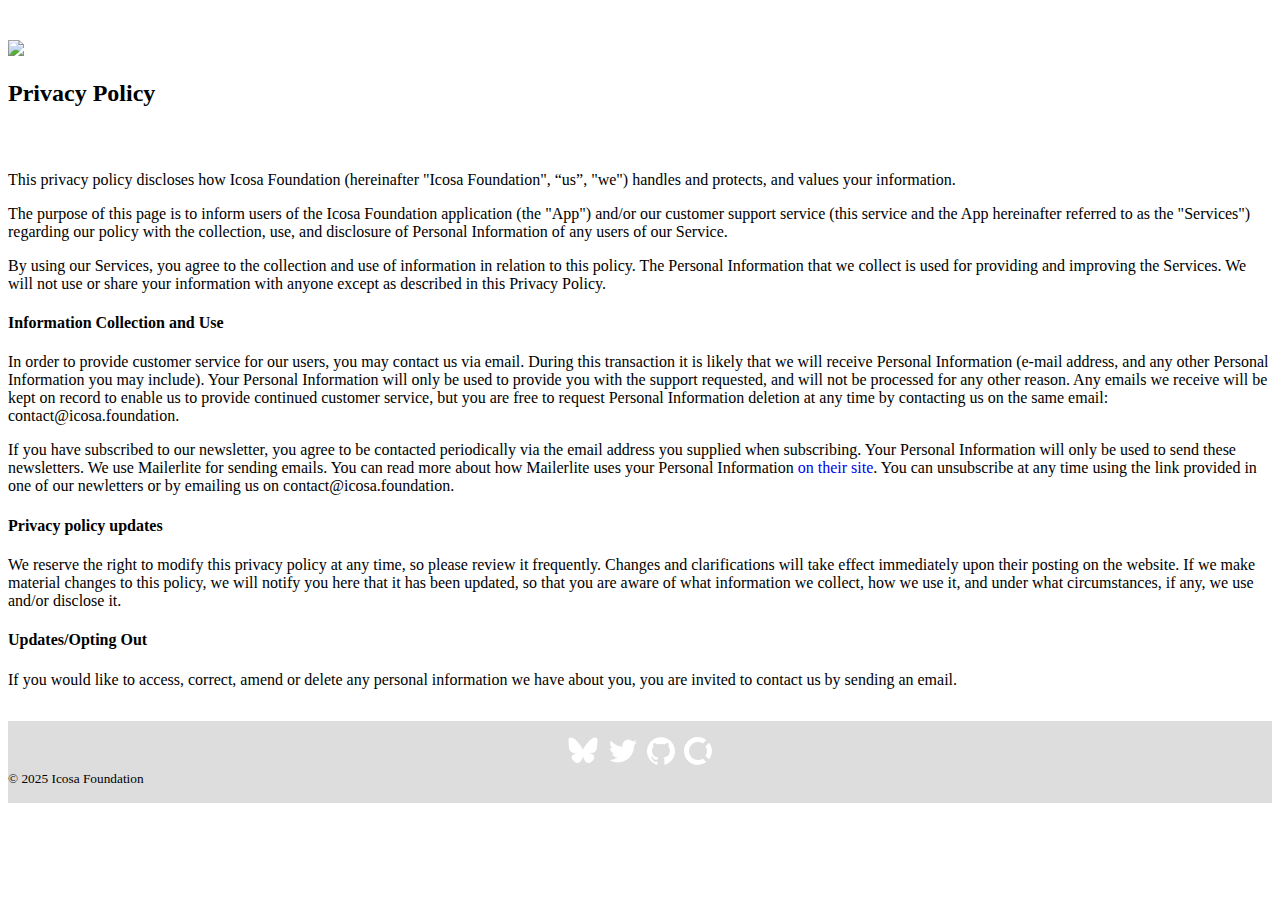
==== privacy-policy/index.html @ 8a618226 "Fix relative urls" ====
<!doctype html>
<html lang="en">

<head>
  <meta charset="utf-8">
  <meta name="viewport" content="width=device-width, initial-scale=1">
  <meta name="description"
    content="Welcome to Icosa Foundation">
  <meta name="author" content="Icosa Foundation">
  <meta property="og:title" content="Icosa Foundation" />
  <meta property="og:type" content="website" />
  <meta property="og:url" content="https://icosa.foundation/" />
  <meta property="og:image" content="https://icosa.foundation/assets/logo.png" />
  <meta property="og:image:width" content="512">
  <meta property="og:image:height" content="512">
  <meta property="og:image:type" content="image/png">
  <meta name="twitter:card" content="summary_large_image">
  <meta name="twitter:title" content="Icosa Foundation">
  <meta name="twitter:description" content="Welcome to Icosa Foundation">
  <meta name="twitter:image" content="https://openbrush.app/assets/logo.png" />
  <title>Icosa Foundation</title>

  <link rel="icon" type="image/png" href="/assets/icon.png" />

  <!-- Bootstrap core CSS -->
  <link href="https://cdn.jsdelivr.net/npm/bootstrap@5.0.2/dist/css/bootstrap.min.css" rel="stylesheet"
    integrity="sha384-EVSTQN3/azprG1Anm3QDgpJLIm9Nao0Yz1ztcQTwFspd3yD65VohhpuuCOmLASjC" crossorigin="anonymous">

  <!-- Custom styles for this template -->
  <link href="/css/style.css?v=1" rel="stylesheet">

  <script>
      (function(w,d,e,u,f,l,n){w[f]=w[f]||function(){(w[f].q=w[f].q||[])
      .push(arguments);},l=d.createElement(e),l.async=1,l.src=u,
      n=d.getElementsByTagName(e)[0],n.parentNode.insertBefore(l,n);})
      (window,document,'script','https://assets.mailerlite.com/js/universal.js','ml');
      ml('account', '1187658');
  </script>

</head>

<body>
  <main>
    <div class="position-relative overflow-hidden text-center">
      <div class="row justify-content-center">
        <div class="col-3 logo">
          <img src="./assets/icosa-foundation-logo.png">
        </div>
      </div>
    </div>
    <div class="d-md-flex flex-equal w-100 my-md-3 ps-md-3">
      <div class="me-md-3 pt-3 px-3 pt-md-5 px-md-5 text-center overflow-hidden">
          <h2 class="display-5">Privacy Policy</h2>
      </div>
    </div>
    <div class="logo-row text-center">
      <p>This privacy policy discloses how Icosa Foundation (hereinafter "Icosa Foundation", “us”, "we") handles and protects, and values your information.</p>

      <p>The purpose of this page is to inform users of the Icosa Foundation application (the "App") and/or our customer support service (this service and the App hereinafter referred to as the "Services") regarding our policy with the collection, use, and disclosure of Personal Information of any users of our Service.</p>

      <p>By using our Services, you agree to the collection and use of information in relation to this policy. The Personal Information that we collect is used for providing and improving the Services. We will not use or share your information with anyone except as described in this Privacy Policy.</p>

      <h4>Information Collection and Use</h4>

      <p>In order to provide customer service for our users, you may contact us via email. During this transaction it is likely that we will receive Personal Information (e-mail address, and any other Personal Information you may include). Your Personal Information will only be used to provide you with the support requested, and will not be processed for any other reason. Any emails we receive will be kept on record to enable us to provide continued customer service, but you are free to request Personal Information deletion at any time by contacting us on the same email: contact@icosa.foundation.</p>

      <p>If you have subscribed to our newsletter, you agree to be contacted periodically via the email address you supplied when subscribing. Your Personal Information will only be used to send these newsletters. We use Mailerlite for sending emails. You can read more about how Mailerlite uses your Personal Information <a href="https://www.mailerlite.com/legal/privacy-policy">on their site</a>. You can unsubscribe at any time using the link provided in one of our newletters or by emailing us on contact@icosa.foundation.</p>

      <h4>Privacy policy updates</h4>

      <p>We reserve the right to modify this privacy policy at any time, so please review it frequently. Changes and clarifications will take effect immediately upon their posting on the website. If we make material changes to this policy, we will notify you here that it has been updated, so that you are aware of what information we collect, how we use it, and under what circumstances, if any, we use and/or disclose it.</p>

      <h4>Updates/Opting Out</h4>

      <p>If you would like to access, correct, amend or delete any personal information we have about you, you are invited to contact us by sending an email.</p>
    </div>
  </main>


  <footer class="container">
    <nav>
        <a class="py-2 d-md-inline-block" target="_blank" href="https://bsky.app/profile/icosa.foundation"><img src="/assets/social/bluesky.svg" /></a>
        <a class="py-2 d-md-inline-block" target="_blank" href="https://twitter.com/icosafoundation"><img src="/assets/social/twitter.svg" /></a>
        <a class="py-2 d-md-inline-block" target="_blank" href="https://github.com/icosa-foundation"><img src="/assets/social/github.svg" /></a>
        <a class="py-2 d-md-inline-block" target="_blank" href="https://www.opencollective.com/icosa"><img src="/assets/social/open-collective.svg" /></a>
    </nav>
    <div class="row">
        <small class="d-block mb-3 text-muted text-center">&copy; 2025 Icosa Foundation</small>
    </div>
  </footer>
  <script src="https://cdn.jsdelivr.net/npm/bootstrap@5.0.2/dist/js/bootstrap.bundle.min.js"
    integrity="sha384-MrcW6ZMFYlzcLA8Nl+NtUVF0sA7MsXsP1UyJoMp4YLEuNSfAP+JcXn/tWtIaxVXM" crossorigin="anonymous"></script>
</body>
</html>
---- css/style.css ----
a {
  text-decoration: none; /* No underline by default */
}

a:hover {
  text-decoration: underline; /* Underline on hover */
}


footer nav {
  display: flex;
  justify-content: center;
}

footer nav a img{
  height: 28px;
  width: auto;
  margin: 0 0.3em;
}

.logo img {
  margin-top: 2em;
  width: 50%;
}

.flex-equal > * {
  flex: 1;
}

.logo-row {
  margin-top: 2em;
  padding: 1em 0;
}

.logo-row img {
  max-width: 100%;
  height: auto;
  margin-bottom: 1em;
}

.logo-row .bottom-logos img {
  height: 150px;
  object-fit: contain;
  width: 100%;
}

.logo-row .top-logos img {
  height: 120px;
  object-fit: contain;
  width: 100%;
}

.funding-row {
  font-size: small;
}

.subscribe-row {
  margin-block-end: 1rem;
}

.subscribe-row .ml-subscribe-form {
  background-color: #fff;
  margin: 1em 0 !important;
}

footer {
  padding: 1em 0;
  max-width: 100% !important;
  background-color: #ddd;
}
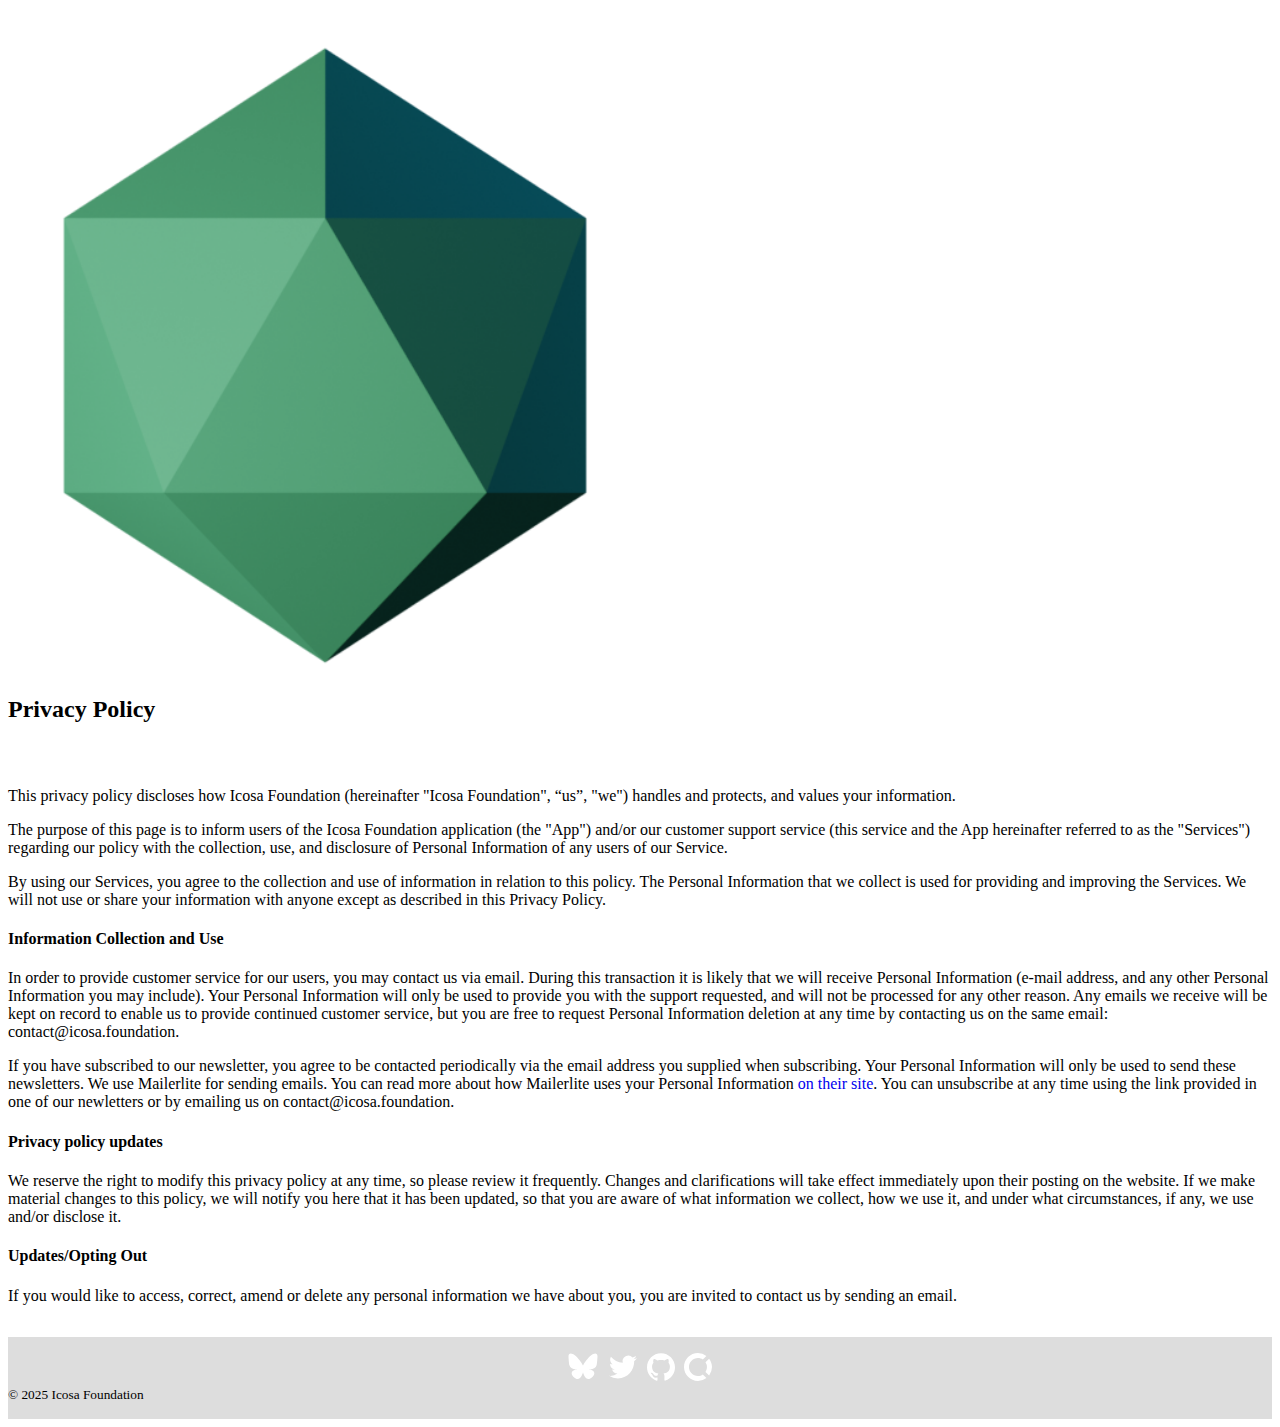
==== commit 7727e78f: "Fix logo url" ====
--- a/privacy-policy/index.html
+++ b/privacy-policy/index.html
@@ -44,7 +44,7 @@
     <div class="position-relative overflow-hidden text-center">
       <div class="row justify-content-center">
         <div class="col-3 logo">
-          <img src="./assets/icosa-foundation-logo.png">
+          <img src="/assets/icosa-foundation-logo.png">
         </div>
       </div>
     </div>
